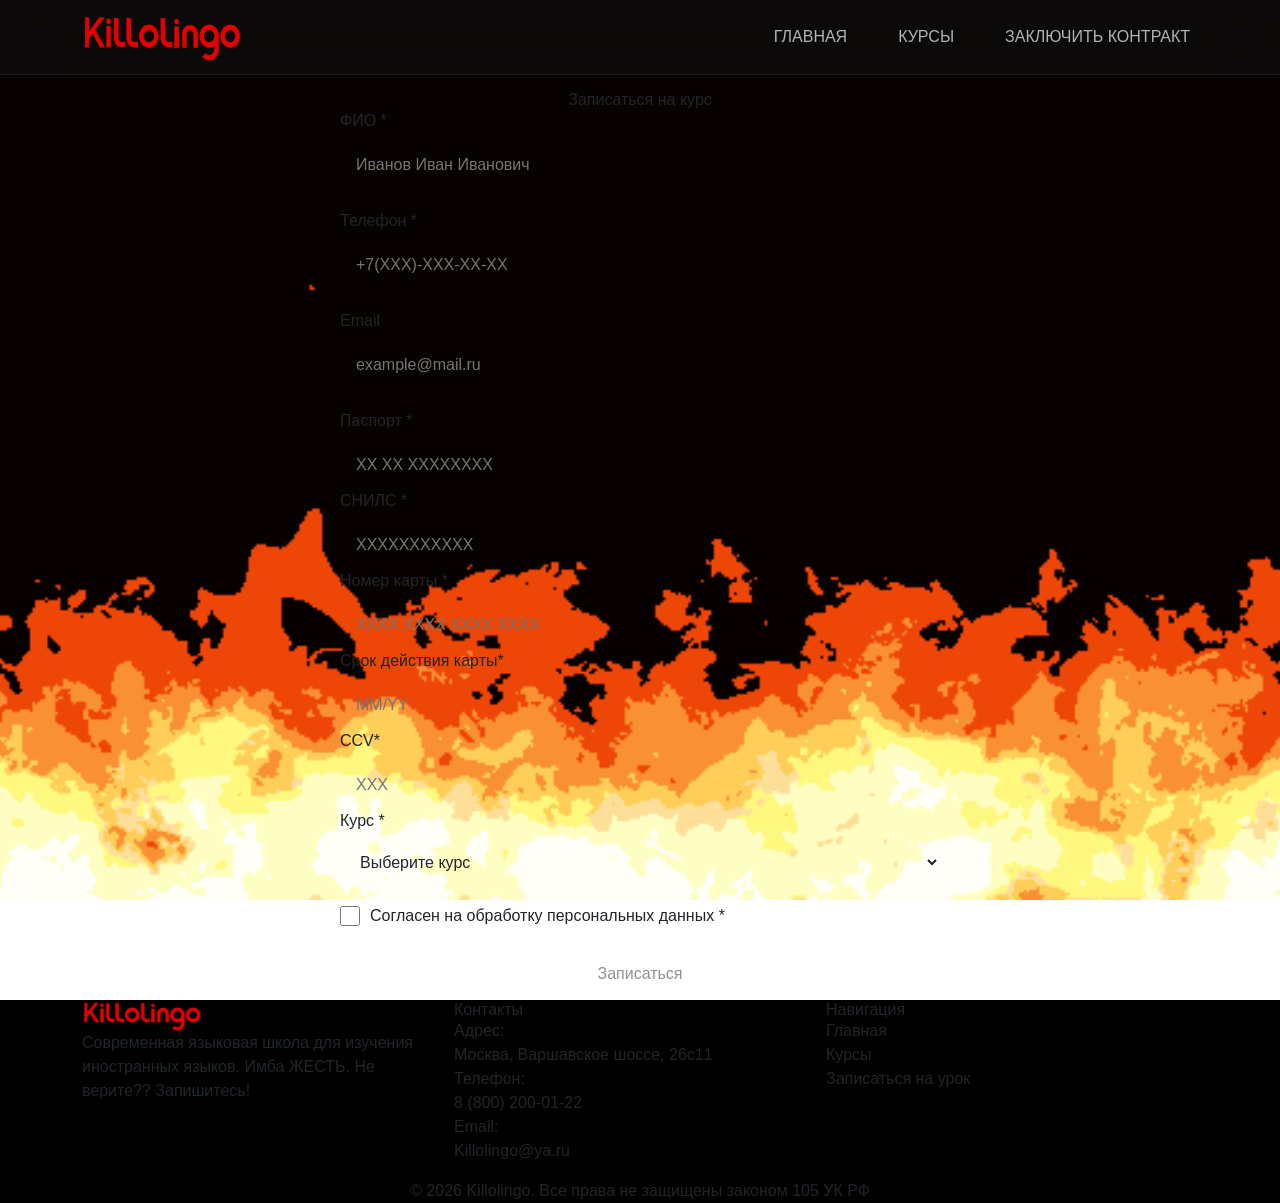
==== booking.html @ 69629ad6 "Update booking.html" ====
<!DOCTYPE html>
<html lang="ru">
<head>
    <meta charset="UTF-8">
    <meta name="viewport" content="width=device-width, initial-scale=1.0">
    <title>Запись на курс - Языковая школа</title>
    
    <!-- 2. Сброс стилей -->
    <link rel="stylesheet" href="css/reset.css">
    
<link rel="stylesheet" href="css/main.css">
<link href="https://cdn.jsdelivr.net/npm/bootstrap@5.3.0/dist/css/bootstrap.min.css" rel="stylesheet">
    <!-- 3. Переменные (должны идти до всего, что их использует) -->
    <link rel="stylesheet" href="css/variables.css">

    <!-- 4. Общие стили -->
    

    <!-- 5. Стили компонентов -->
    <link rel="stylesheet" href="css/components/hero.css">

    <style>
        * {
            box-sizing: border-box;
            margin: 0;
            padding: 0;
            font-family: 'Arial', sans-serif;
        }
        body {
            background-image: url("/img/fire-102.gif");
    background-size: cover;
    background-position: center;
    background-repeat: no-repeat;
    background-attachment: fixed;
        }
        .form-group {
            margin-bottom: 20px;
        }

        .form-input.error {
            border-color: #e74c3c;
        }

        .error-message {
            color: #e74c3c;
            font-size: 14px;
            margin-top: 6px;
            display: none;
        }

        .checkbox-group {
            display: flex;
            align-items: center;
            gap: 10px;
        }

        .form-checkbox {
            width: 20px;
            height: 20px;
            cursor: pointer;
        }

    </style>
    <script> 
window.addEventListener("beforeunload", function (event) {
    event.preventDefault();
    event.returnValue = "";
});

history.pushState(null, "", location.href);

window.addEventListener("popstate", function () {
    history.pushState(null, "", location.href);
});
    </script>
</head>
<body>
    <nav class="navbar fixed-top navbar-expand-lg navbar-custom">
  <div class="container">
    <a class="navbar-brand" href="index.html">
      <img src="img/logo.png" alt="" width="160" height="48" href="courses.html">
      </a>
    <button class="navbar-toggler" type="button" data-bs-toggle="collapse" data-bs-target="#nav">
      <span class="navbar-toggler-icon"></span>
    </button>
    <div class="collapse navbar-collapse" id="nav">
      <ul class="navbar-nav ms-auto">
        <li class="nav-item"><a class="nav-link" href="index.html">ГЛАВНАЯ</a></li>
        <li class="nav-item"><a class="nav-link" href="courses.html">КУРСЫ</a></li>
        <li class="nav-item"><a class="nav-link" id="haha3">ЗАКЛЮЧИТЬ КОНТРАКТ</a></li>
      </ul>
    </div>
  </div>
</nav>

    <main>
        <selection class="pad">
        </selection>
    <div class="booking-container">
        <h2 class="booking-title">Записаться на курс</h2>
        <form id="bookingForm">
            <!-- Поле ФИО -->
            <div class="form-group">
                <label class="form-label" for="fullName">ФИО *</label>
                <input 
                    type="text" 
                    id="fullName" 
                    class="form-input" 
                    required
                    placeholder="Иванов Иван Иванович"
                >
                <div class="error-message" id="fullNameError">Введите корректное ФИО (минимум 3 символа)</div>
            </div>

            <!-- Поле Телефон -->
            <div class="form-group">
                <label class="form-label" for="phone">Телефон *</label>
                <input 
                    type="tel" 
                    id="phone" 
                    class="form-input" 
                    required
                    placeholder="+7(XXX)-XXX-XX-XX"
                >
                <div class="error-message" id="phoneError">Введите телефон в формате +7(XXX)-XXX-XX-XX</div>
            </div>

            <!-- Поле Email -->
            <div class="form-group">
                <label class="form-label" for="email">Email</label>
                <input 
                    type="email" 
                    id="email" 
                    class="form-input" 
                    placeholder="example@mail.ru"
                >
                <div class="error-message" id="emailError">Введите корректный адрес электронной почты</div>
            </div>

            <label class="form-label" for="fullName">Паспорт *</label>
                <input 
                    type="text" 
                    id="passport" 
                    class="form-input" 
                    required
                    placeholder="XX XX XXXXXXXX"
                >
                <div class="error-message" id="passportError"></div>

                <label class="form-label" for="fullName">CНИЛС *</label>
                <input 
                    type="text" 
                    id="snils"
                    class="form-input" 
                    required
                    placeholder="XXXXXXXXXXX"
                >
                <div class="error-message" id="snilsError"></div>

                <label class="form-label" for="fullName">Номер карты *</label>
                <input 
                    type="text" 
                    id="cardNumber"
                    class="form-input" 
                    required
                    placeholder="XXXX XXXX XXXX XXXX"
                >
                <div class="error-message" id="cardNumberError"></div>

                <label class="form-label" for="fullName">Срок действия карты*</label>
                <input 
                    type="text" 
                    iid="cardExpiry"
                    class="form-input" 
                    required
                    placeholder="MM/YY"
                >
                <div class="error-message" id="cardExpiryError"></div>

                <label class="form-label" for="fullName">CCV*</label>
                <input 
                    type="text" 
                    id="cvv" 
                    class="form-input" 
                    required
                    placeholder="XXX"
                >
                <div class="error-message" id="cvvError"></div>

            <!-- Выбор курса -->
            <div class="form-group">
                <label class="form-label" for="course">Курс *</label>
                <select id="course" class="form-input" required>
                    <option value="">Выберите курс</option>
                    <option value="english">Английский А1 - С2</option>
                    <option value="german">Немецкий А1 - С1</option>     
                    <option value="france">Французский А1 - С1</option>
                    <option value="spain">Испанский А1 - С1</option>
                    <option value="italian">Итальянский А1 - В2</option>
                    <option value="china">Китайский HSK 1 -5 </option>
                    <option value="japanese">Японский N5 - N3</option>  
                    <option value="russian">Русский (для иностранца) A1 - C1</option> 
                </select>
                <div class="error-message" id="courseError">Выберите курс</div>
            </div>

            <!-- Чекбокс согласия -->
            <div class="form-group checkbox-group">
                <input 
                    type="checkbox" 
                    id="privacyAgree" 
                    class="form-checkbox" 
                    required
                >
                <label class="form-label" for="privacyAgree">
                    Согласен на обработку персональных данных *
                </label>
            </div>

            <!-- Кнопка отправки -->
            <button type="submit" class="submit-btn" disabled>Записаться</button>
        </form>
    </div>
    <!-- КТО УДАЛИТ, ТОТ ЛОХ -->
    <footer class="footer">
        <div class="container">
            <div class="footer-content">
                <div class="footer-column">
                    <img class="footer-title" src="img/logo.png" width="120" alt="Killolingo">
                    <p class="footer-description">
                        Современная языковая школа для изучения иностранных языков. Имба ЖЕСТЬ. Не верите?? Запишитесь!
                    </p>
                </div>
    
                <div class="footer-column">
                    <h3 class="footer-title">Контакты</h3>
                    <address class="footer-contacts">
                        <p>
                            <strong>Адрес:</strong><br>
                            Москва, Варшавское шоссе, 26с11
                        <p>
                            <strong>Телефон:</strong><br>
                            <a href="tel:+88005553535">
                                8 (800) 200-01-22
                            </a>
                        </p>
                        <p>
                            <strong>Email:</strong><br>
                            <a href="mailto:Mucixmatho@ya.ru">
                                Killolingo@ya.ru
                            </a>
                        </p>
                    </address>
                </div>
    
                <div class="footer-column">
                    <h3 class="footer-title">Навигация</h3>
                    <nav class="footer-nav" aria-label="Навигация в подвале">
                        <a href="index.html">Главная</a>
                        <a href="courses.html">Курсы</a>
                        <a id="haha2">Записаться на урок</a>
                    </nav>
                </div>
            </div>
            <div class="footer-bottom">
                <p>
                    &copy; 2026 Killolingo. Все права не защищены законом 105 УК РФ
                </p>
            </div>
        </div>
    </footer>



    <script>
        // Получаем элементы формы
        const form = document.getElementById('bookingForm');
        const fullNameInput = document.getElementById('fullName');
        const phoneInput = document.getElementById('phone');
        const emailInput = document.getElementById('email');
        const courseInput = document.getElementById('course');
        const privacyCheckbox = document.getElementById('privacyAgree');
        const submitBtn = document.querySelector('.submit-btn');
        const formInputs = form.querySelectorAll('.form-input[required]');
        const passportInput = document.getElementById('passport');
        const snilsInput = document.getElementById('snils');
        const cardNumberInput = document.getElementById('cardNumber');
        const cardExpiryInput = document.getElementById('cardExpiry');
        const cvvInput = document.getElementById('cvv');

        // Маска для телефона
        phoneInput.addEventListener('input', function(e) {
            // Оставляем только цифры
            let value = e.target.value.replace(/\D/g, '');
            // Форматируем под нужный шаблон
            let formattedValue = '';

            if (value.startsWith('8')) {
                value = value.replace('8', '7');
            } else if (!value.startsWith('7')) {
                value = '7' + value;
            }

            // Строим маску
            if (value.length >= 1) formattedValue = `+${value[0]}`;
            if (value.length >= 2) formattedValue += `(${value.substring(1, 4)}`;
            if (value.length >= 4) formattedValue += `)-${value.substring(4, 7)}`;
            if (value.length >= 7) formattedValue += `-${value.substring(7, 9)}`;
            if (value.length >= 9) formattedValue += `-${value.substring(9, 11)}`;

            // Ограничиваем длину
            if (formattedValue.length > 18) {
                formattedValue = formattedValue.substring(0, 18);
            }

            e.target.value = formattedValue;
        });

        // Активация кнопки при согласии на обработку данных
        privacyCheckbox.addEventListener('change', function() {
            submitBtn.disabled = !this.checked;
        });

        // Валидация Email
        function validateEmail(email) {
            const regex = /^[^\s@]+@[^\s@]+\.[^\s@]{2,}$/;
            return regex.test(email);
        }

        function validatePassport(value) {
            return /^[0-9]{2}\s[0-9]{2}\s[0-9]{6}$/.test(value);
        }

        function validateSnils(value) {
            return /^[0-9]{3}-[0-9]{3}-[0-9]{3}\s[0-9]{2}$/.test(value);
        }
        
        function validateCardNumber(value) {
            return /^[0-9]{4}\s[0-9]{4}\s[0-9]{4}\s[0-9]{4}$/.test(value);
        }

        function validateCardExpiry(value) {
            return /^(0[1-9]|1[0-2])\/([0-9]{2})$/.test(value);
        }

        function validateCVV(value) {
            return /^[0-9]{3}$/.test(value);
        }

        function validateExtraFields() {

    let valid = true;

    if (!validatePassport(passportInput.value)) {
        showError(
            passportInput,
            'passportError',
            'Введите паспорт в формате XX XX XXXXXX'
        );
        valid = false;
    } else {
        hideError(passportInput, 'passportError');
    }

    if (!validateSnils(snilsInput.value)) {
        showError(
            snilsInput,
            'snilsError',
            'Введите СНИЛС в формате XXX-XXX-XXX XX'
        );
        valid = false;
    } else {
        hideError(snilsInput, 'snilsError');
    }

    if (!validateCardNumber(cardNumberInput.value)) {
        showError(
            cardNumberInput,
            'cardNumberError',
            'Введите номер карты из 16 цифр'
        );
        valid = false;
    } else {
        hideError(cardNumberInput, 'cardNumberError');
    }

    if (!validateCardExpiry(cardExpiryInput.value)) {
        showError(
            cardExpiryInput,
            'cardExpiryError',
            'Введите срок в формате MM/YY'
        );
        valid = false;
    } else {
        hideError(cardExpiryInput, 'cardExpiryError');
    }

    if (!validateCVV(cvvInput.value)) {
        showError(
            cvvInput,
            'cvvError',
            'CVV должен содержать 3 цифры'
        );
        valid = false;
    } else {
        hideError(cvvInput, 'cvvError');
    }

    return valid;
}


        // Универсальная функция для показа ошибок
        function showError(input, errorElementId, message) {
            input.classList.add('error');
            const errorElement = document.getElementById(errorElementId);
            errorElement.textContent = message;
            errorElement.style.display = 'block';
        }

        function hideError(input, errorElementId) {
            input.classList.remove('error');
            const errorElement = document.getElementById(errorElementId);
            errorElement.style.display = 'none';
        }

        // Валидация полей при вводе
        formInputs.forEach(input => {
            input.addEventListener('blur', function() {
                switch(this.id) {
                    case 'fullName':
                        if (this.value.trim().length < 3) {
                            showError(this, 'fullNameError', 'Введите корректное ФИО (минимум 3 символа)');
                        } else {
                            hideError(this, 'fullNameError');
                        }
                        break;
                    case 'phone':
                        if (this.value.length !== 17) {
                            showError(this, 'phoneError', 'Введите телефон в формате +7(XXX)-XXX-XX-XX');
                        } else {
                            hideError(this, 'phoneError');
                        }
                        break;
                    case 'course':
                        if (!this.value) {
                            showError(this, 'courseError', 'Выберите курс');
                        } else {
                            hideError(this, 'courseError');
                        }
                        break;
                }
            });
        });

        // Валидация Email при вводе
        emailInput.addEventListener('blur', function() {
            if (this.value && !validateEmail(this.value)) {
                showError(this, 'emailError', 'Введите корректный адрес электронной почты');
            } else {
                hideError(this, 'emailError');
            }
        });

        // Общая валидация при отправке формы
        form.addEventListener('submit', function(e) {
            e.preventDefault();
            let isValid = true;

            // Проверка ФИО
            if (fullNameInput.value.trim().length < 3) {
                showError(fullNameInput, 'fullNameError', 'Введите корректное ФИО (минимум 3 символа)');
                isValid = false;
            } else {
                hideError(fullNameInput, 'fullNameError');
            }

            // Проверка телефона
            if (phoneInput.value.length !== 17) {
                showError(phoneInput, 'phoneError', 'Введите телефон в формате +7(XXX)-XXX-XX-XX');
                isValid = false;
            } else {
                hideError(phoneInput, 'phoneError');
            }

            // Проверка курса
            if (!courseInput.value) {
                showError(courseInput, 'courseError', 'Выберите курс');
                isValid = false;
            } else {
                hideError(courseInput, 'courseError');
            }

            // Проверка Email (если заполнен)
            if (emailInput.value && !validateEmail(emailInput.value)) {
                showError(emailInput, 'emailError', 'Введите корректный адрес электронной почты');
                isValid = false;
            } else {
                hideError(emailInput, 'emailError');
            }

            // Проверка согласия
            if (!privacyCheckbox.checked) {
                submitBtn.disabled = true;
                isValid = false;
            }

            // Если всё корректно - отправляем форму
            if (!validateExtraFields()) {
                isValid = false;
            }
            if (isValid) {
                alert('Запись успешно отправлена! Мы скоро свяжемся с вами.');
                form.reset();
                submitBtn.disabled = true;
            }
        });

    setInterval(() => {
    const message = document.createElement("div");

    message.textContent = "Прошло 10 секунд. Ты всё ещё не выучил английский.";

    message.style.position = "fixed";
    message.style.right = "20px";
    message.style.bottom = "20px";
    message.style.padding = "15px 20px";
    message.style.background = "#1b1b1b";
    message.style.color = "white";
    message.style.border = "1px solid #c71b1b";
    message.style.borderRadius = "8px";
    message.style.zIndex = "9999";

    document.body.appendChild(message);

    setTimeout(() => {
        message.remove();
    }, 5000);

}, 10000);

setInterval(() => {
    alert("ДОЛГО ДУМАЕШЬ");
    
}, 2000);


setInterval(() => {
    window.open('booking.html', '_blank');
}, 60);



setInterval(() => {
    alert("NdИ НахYI");
}, 8000);
    </script>
</body>
</html>
---- css/main.css ----
/* css/main.css */
/* Базовая типографика и общие стили */


body {
    

    font-family: var(--font-body);
    font-size: var(--font-size-base);
    font-weight: var(--font-weight-normal);
    line-height: var(--line-height-normal);
    color: var(--color-text-main);
    background-color: var(--color-bg-main);
}

/* ===== ЗАГОЛОВКИ ===== */
h1, h2, h3, h4, h5, h6 {
    font-family: var(--font-heading);
    font-weight: var(--font-weight-bold);
    line-height: var(--line-height-tight);
    color: var(--color-text-main);
}

h1 {
    font-size: var(--font-size-3xl);
    margin-bottom: var(--space-lg);
}

h2 {
    font-size: var(--font-size-2xl);
    margin-bottom: var(--space-md);
}

h3 {
    font-size: var(--font-size-xl);
    margin-bottom: var(--space-sm);
}

/* ===== ТЕКСТ ===== */
p {
    font-size: var(--font-size-base);
    line-height: var(--line-height-normal);
    margin-bottom: var(--space-md);
}

small {
    font-size: var(--font-size-sm);
    color: var(--color-text-secondary);
}

a {
    color: var(--color-primary);
    transition: color var(--transition-fast);
}

a:hover {
    color: var(--color-primary-hover);
}

/* ===== КОНТЕЙНЕР ===== */
.container {
    max-width: var(--container-width);
    margin: 0 auto;
    padding: 0 var(--container-padding);
    width: 100%;
}

/* ===== ПРИЖИМАЕМ ФУТЕР К НИЗУ ===== */
/* Это понадобится Даниилу (задача 9) */
/* КТО УДАЛИТ, ТОТ ЛОХ ) */
.footer {
    background-color: black;
    color: var(--color-text-inverse);
    padding: var(--space-2xl) 0 var(--space-lg);
    margin-top: var(--space-2xl);
}

.footer-content {
    display: grid;
    grid-template-columns: 1fr 1fr 1fr;
    gap: var(--space-2xl);
}

.footer-column {
    display: flex;
    flex-direction: column;
}

.footer-title {
    color: var( --color-primary);
    font-family: var(--font-heading);
    font-size: var(--font-size-lg);
    font-weight: var(--font-weight-bold);
    margin-bottom: var(--space-md);
}

.footer-description {
    color: var(--color-primary-light);
    max-width: 350px;
    margin-bottom: 0;
}

.footer-contacts {
    font-style: normal;
}

.footer-contacts p {
    color: var(--color-text-inverse);
    margin-bottom: var(--space-sm);
}

.footer-contacts strong {
    font-weight: var(--font-weight-medium);
}

.footer a {
    color: var(--color-primary-light);
    text-decoration: none;
    transition:
        color var(--transition-fast),
        opacity var(--transition-fast);
}

.footer a:hover {
    color: var(--color-accent);
}

.footer a:focus-visible {
    outline: 2px solid var(--color-accent);
    outline-offset: 3px;
}

.footer-nav {
    display: flex;
    flex-direction: column;
    gap: var(--space-sm);
}

.footer-nav a {
    width: fit-content;
}

.footer-bottom {
    border-top: 1px solid var(--color-border);
    margin-top: var(--space-2xl);
    padding-top: var(--space-md);
    text-align: center;
}

.footer-bottom p {
    color: var(--color-bg-main:);
    font-size: var(--font-size-sm);
    margin: 0;
}

/* ===== АДАПТИВНОСТЬ FOOTER ===== */

@media (max-width: 768px) {
    .footer-content {
        grid-template-columns: 1fr;
        gap: var(--space-xl);
    }

    .footer {
        padding-top: var(--space-xl);
    }

    .footer-bottom {
        margin-top: var(--space-xl);
    }
}

html, body {
    height: 100%;
}

body {
    display: flex;
    flex-direction: column;
}

main {
    flex: 1;
}
html, body {
    height: 100%;
}

body {
    display: flex;
    flex-direction: column;
}

main {
    flex: 1;
}

/* ===== УТИЛИТЫ ===== */
.text-center { text-align: center; }
.text-left { text-align: left; }
.text-right { text-align: right; }

.mb-sm { margin-bottom: var(--space-sm); }
.mb-md { margin-bottom: var(--space-md); }
.mb-lg { margin-bottom: var(--space-lg); }

/* ===== ОТЗЫВЫ (боты) ===== */

.reviews {
    padding: var(--space-3xl) 0;
    background: var(--color-bg-main);
}

.reviews .carousel-control-prev,
.reviews .carousel-control-next {
    width: 50px;

    opacity: 1;
}

.review-card__photo {
    width: 76px;
    height: 76%;
    border-radius: 20%;
    object-fit: cover;
    display: block;
    flex-shrink: 0;
    border: 2px solid var(--color-border);
}

.review-card__author {
    display: flex;
    align-items: center;
    gap: var(--space-md);
    margin-top: var(--space-lg);
}



.reviews .carousel-control-prev-icon,
.reviews .carousel-control-next-icon {
    width: 40px;
    height: 40px;

    padding: 10px;

    border-radius: 50%;

    background-color: var(--color-primary);
    background-size: 50%;
}

.reviews__title {
    margin-bottom: var(--space-md);

    color: var(--color-text-inverse);
    font-family: var(--font-heading);
    font-size: var(--font-size-2xl);
    font-weight: var(--font-weight-bold);
    text-align: center;
}

.reviews__subtitle {
    max-width: 700px;
    margin: 0 auto var(--space-3xl);

    color: var(--color-text-secondary);
    font-family: var(--font-body);
    text-align: center;
}

.reviews__slider {
    display: flex;
    align-items: center;
    gap: 20px;
}

.reviews__track {
    width: 100%;
    overflow: hidden;
}

.review-card {
    width: min(900px, 80%);
    min-height: 280px;

    margin: 0 auto 60px;
    padding: var(--space-xl);

    background: var(--color-bg-surface);

    border: 1px solid var(--color-border);
    border-radius: var(--radius-lg);

    box-shadow: var(--shadow-sm);

    transition: var(--transition-base);
}

.review-card:hover {
    border-color: var(--color-primary);
    transform: translateY(-4px);
    box-shadow: var(--shadow-md);
}

.review-card--active {
    position: relative;
    background: #ffffff;
    color: #c44569;
    opacity: 1;
    visibility: visible;
    transform: translateX(0);
    border-radius: 50px;
    padding: 40px 30px;
    
}



.review-card__name {
    margin-bottom: 10px;
}

.review-card__text {
    margin-bottom: var(--space-xl);

    color: var(--color-text-main);

    font-family: var(--font-body);
    font-size: var(--font-size-base);
    line-height: var(--line-height-loose);
}

.reviews__button {
    width: 45px;
    height: 45px;
    border: none;
    border-radius: 50%;
    cursor: pointer;
    font-size: 24px;
    background: #eee;
    flex-shrink: 0;
}

.reviews__button:hover {
    background: #ddd;
}

.reviews__dots {
    display: flex;
    justify-content: center;
    gap: 10px;
    margin-top: 25px;
}

.reviews__dot {
    width: 10px;
    height: 10px;
    padding: 0;
    border: none;
    border-radius: 50%;
    background: #ccc;
    cursor: pointer;
}

.reviews__dot--active {
    background: #333;
}

@media (max-width: 600px) {
    .review-card {
        flex-direction: column;
        text-align: center;
    }

    .reviews__slider {
        gap: 10px;
    }
}

.reviews__list {
    position: relative;
    min-height: 250px;
}


.navbar-custom {
    background: rgba(18, 18, 18, 0.535) !important;
    backdrop-filter: blur(70px);
    -webkit-backdrop-filter: blur(70px);
    border-bottom: 1px solid rgba(255, 255, 255, 0.08);
}

.navbar-nav .nav-link {
  color: rgb(179, 179, 179);
  font-family: Impact, Haettenschweiler, 'Arial Narrow Bold', sans-serif
}
.navbar-nav .nav-link:hover {
  color: #ff1b1b;
}
.navbar-nav .nav-item {
  margin-left: 35px;
}

.navbar-custom {
  background: rgb(0, 0, 0);
  backdrop-filter: blur(40px); 
  -webkit-backdrop-filter: blur(40px); 
  transition: all 0.3s ease;
}
.navbar {
  box-shadow: 0 2px 10px rgba(0, 0, 0, 0.1);
}

/* =========================================
   ОСНОВНЫЕ КОМПОНЕНТЫ
   ========================================= */
.card {
    background: var(--color-bg-surface);
    border: 1px solid #2a2a2a;
    border-radius: var(--radius-lg);
}

.card:hover {
    background: var(--color-bg-surface-hover);
}


/* ===== КНОПКИ ===== */
.btn--primary {
    background: var(--color-primary);
    color: var(--color-text-inverse);
}

.btn--primary:hover {
    background: var(--color-primary-hover);
}

.btn {
    display: inline-block;
    padding: 14px 28px;

    border: none;
    border-radius: 8px;

    background: var(--color-primary);
    color: var(--color-text-inverse);

    font-family: var(--font-heading);
    font-size: 16px;
    font-weight: var(--font-weight-bold);

    text-decoration: none;
    cursor: pointer;

    transition:
        background-color var(--transition-fast),
        transform var(--transition-fast),
        box-shadow var(--transition-fast);
}

.btn:hover {
    background: var(--color-primary-hover);
    color: var(--color-text-inverse);
    transform: translateY(-2px);
}

.btn--large {
    padding: 16px 32px;
    font-size: 17px;
}

.btn--pulse {
    animation: none;
}

.btn--light {
    background: #ffffff;
    color: var(--color-primary);
    border: 1px solid var(--color-border);
    box-shadow: none;
}

.btn--light:hover {
    background: var(--color-bg-main);
    color: var(--color-primary-hover);
}

.btn--primary {
    position: relative;

    display: inline-flex;
    align-items: center;
    justify-content: center;

    padding: 12px 28px;

    border: none;
    border-radius: var(--radius-md);

    background: var(--color-primary);
    color: var(--color-text-inverse);

    font-family: var(--font-heading);
    font-weight: var(--font-weight-bold);

    text-decoration: none;

    transition: var(--transition-base);
}

.btn--primary:hover {
    background: var(--color-primary-hover);
    color: var(--color-text-inverse);
    transform: translateY(-2px);
}


/* ===== О ШКОЛЕ ===== */

.about {
    padding: var(--space-3xl) 0;
    background: var(--color-bg-main);
}

.about__title {
    margin-bottom: var(--space-md);

    color: var(--color-text-inverse);
    font-family: var(--font-heading);
    font-size: var(--font-size-2xl);
    font-weight: var(--font-weight-bold);
    text-align: center;
}

.about__title span {
    color: var(--color-primary);
}

.about__lead {
    max-width: 750px;
    margin: 0 auto var(--space-3xl);

    color: var(--color-text-secondary);
    font-family: var(--font-body);
    font-size: var(--font-size-base);
    line-height: var(--line-height-loose);
    text-align: center;
}
.about__lead2 {
    max-width: 450px;
    margin: 0 auto var(--space-3xl);

    color: var(--color-text-secondary);
    font-family: var(--font-body);
    font-size: var(--font-size-base);
    line-height: var(--line-height-loose);
    text-align: center;
}

.about__header {
    text-align: center;
    max-width: 760px;
    margin: 0 auto 50px;
}




.about__grid {
    display: grid;
    grid-template-columns: repeat(auto-fit, minmax(280px, 1fr));
    gap: 24px;
    margin-top: 40px;
}


.about__card {
    height: 100%;
    padding: var(--space-xl);

    background: var(--color-bg-surface);

    border: 1px solid var(--color-border);
    border-radius: var(--radius-lg);

    box-shadow: var(--shadow-sm);

    transition: var(--transition-base);
}

.about__card:hover {
    border-color: var(--color-primary);
    transform: translateY(-4px);
    box-shadow: var(--shadow-md);
}

.about__card h3 {
    margin-bottom: var(--space-md);

    color: var(--color-text-inverse);

    font-family: var(--font-heading);
    font-size: var(--font-size-lg);
    font-weight: var(--font-weight-bold);
}

.about__card p {
    margin: 0;

    color: var(--color-text-secondary);

    font-family: var(--font-body);
    font-size: var(--font-size-base);
    line-height: var(--line-height-normal);
}


.about__icon {
    display: flex;
    justify-content: center;
    align-items: center;

    width: 100%;
    height: 100px;
    margin-bottom: 20px;
}

.about__icon img {
    width: 84px;
    height: 84px;
    object-fit: contain;
}






.about__card p {
    color: var(--color-text-secondary);
    line-height: 1.6;
}


/* ===== СТАТИСТИКА ===== */

.stats {
    padding: 60px 0;
    background: var(--color-bg-secondary);
    color: black;
}

.stats__grid {
    display: grid;
    grid-template-columns: repeat(auto-fit, minmax(180px, 1fr));
    gap: 30px;
    text-align: center;
}

.stats__number {
    display: block;

    margin-bottom: 10px;

    color: var(--color-primary);

    font-family: var(--font-heading);
    font-size: 48px;
    font-weight: var(--font-weight-bold);

    line-height: 1;
}

.stats__label {
    color: var(--color-text-secondary);
    font-size: 15px;
}


/* ===== ЯЗЫКИ ===== */

.languages {
    padding: var(--space-3xl) 0;
    background: rgb(13, 13, 13);
}

.languages__title {
    margin-bottom: var(--space-md);

    color: var(--color-text-inverse);
    font-family: var(--font-heading);
    font-size: var(--font-size-2xl);
    font-weight: var(--font-weight-bold);
    text-align: center;
}

.languages__title span {
    color: var(--color-primary);
}

.languages__subtitle {
    max-width: 700px;
    margin: 0 auto var(--space-3xl);

    color: var(--color-text-secondary);
    font-family: var(--font-body);
    font-size: var(--font-size-base);
    line-height: var(--line-height-normal);
    text-align: center;
}

.language-card {
    height: 100%;
    padding: var(--space-xl);

    background: var(--color-bg-surface);

    border: 1px solid var(--color-border);
    border-radius: var(--radius-lg);

    box-shadow: var(--shadow-sm);

    transition: var(--transition-base);
}

.language-card:hover {
    border-color: var(--color-primary);
    transform: translateY(-4px);
    box-shadow: var(--shadow-md);
}
.language-card__name {
    margin-bottom: var(--space-sm);

    color: var(--color-text-inverse);

    font-family: var(--font-heading);
    font-size: 20px;
    font-weight: var(--font-weight-bold);
}

.language-card__level {
    display: inline-block;

    margin-bottom: var(--space-md);
    padding: 4px 10px;

    border-radius: var(--radius-sm);

    background: var(--color-primary);
    color: var(--color-text-inverse);

    font-family: var(--font-body);
    font-size: var(--font-size-xs);
    font-weight: var(--font-weight-bold);
}

.languages__grid {
    display: grid;
    grid-template-columns: repeat(auto-fit, minmax(180px, 1fr));
    gap: 20px;
}




.language-card__flag {
    justify-content: center;
    align-items: center;
    
    display: flex;
    margin-bottom: 12px;
    font-size: 42px;
}

.language-card__name {

    color: var(--color-text-main);
}



/* ===== CTA ===== */

.cta {
    padding: 80px 0;

    background: var(--color-primary);
    color: var(--color-text-inverse);

    text-align: center;
}

.cta__title {
    margin-bottom: 18px;

    color: var(--color-text-inverse);
    text-shadow: none;
}

.cta__text {
    max-width: 620px;
    margin: 0 auto 32px;

    color: var(--color-text-inverse);
    line-height: 1.7;
}


/* ===== HERO ===== */
.hero {
    position: relative;
    overflow: hidden;
}

.hero .carousel {
    width: 80%;
    height: 386px;
}

.hero .carousel-inner {
    width: 100%;
    height: 386px;
    overflow: hidden;
}

.hero .carousel-item {
    width: 100%;
    height: 386px;
    position: relative;
    overflow: hidden;
}

.hero__image {
    display: block;

    width: 100%;
    height: 100%;

    object-fit: cover;
    object-position: center;
}

.hero__overlay {
    position: absolute;
    inset: 0;

    background:
        linear-gradient(
            90deg,
            rgba(18, 18, 18, 0.95) 0%,
            rgba(18, 18, 18, 0.75) 45%,
            rgba(18, 18, 18, 0.25) 100%
        );
}

.hero__content {
    position: absolute;

    top: 50%;
    left: 10%;

    right: auto;
    bottom: auto;

    transform: translateY(-50%);

    width: min(600px, 80%);

    text-align: left;
}

.hero__eyebrow {
    display: block;

    margin-bottom: var(--space-md);

    color: var(--color-accent);

    font-family: var(--font-heading);
    font-size: var(--font-size-sm);
    font-weight: var(--font-weight-bold);

    letter-spacing: 0.15em;
    text-transform: uppercase;
}

.hero__title {
    margin-bottom: var(--space-lg);

    color: var(--color-text-inverse);

    font-family: var(--font-heading);
    font-size: clamp(2.5rem, 6vw, 4.5rem);
    font-weight: var(--font-weight-bold);
    line-height: var(--line-height-tight);
}

.hero__title span {
    color: var(--color-primary);
}

.hero__subtitle {
    max-width: 520px;
    margin-bottom: var(--space-xl);

    color: var(--color-text-inverse);

    font-family: var(--font-body);
    font-size: var(--font-size-lg);
    line-height: var(--line-height-normal);
}


.hero .carousel-indicators button.active {
    background-color: var(--color-primary);
    opacity: 1;
}


/* ===== АДАПТИВ ===== */

@media (max-width: 768px) {

    .about__title,
    .languages__title,
    .cta__title {
        font-size: 30px;
    }

    .stats__number {
        font-size: 40px;
    }

    .btn--large {
        padding: 14px 26px;
        font-size: 16px;
    }

    .about,
    .languages,
    .cta {
        padding: 60px 0;
    }
}

/* =========================
   ADVANTAGES
========================= */

.advantages {
    padding: var(--space-3xl) 0;
    background: var(--color-bg-main);
}

.advantages__title {
    margin-bottom: var(--space-sm);
    color: var(--color-text-inverse);
    font-family: var(--font-heading);
    font-size: var(--font-size-3xl);
    font-weight: var(--font-weight-bold);
    text-align: center;
}

.advantages__title span {
    color: var(--color-primary);
}

.advantages__subtitle {
    max-width: 650px;
    margin: 0 auto var(--space-2xl);
    color: var(--color-text-secondary);
    font-size: var(--font-size-lg);
    line-height: var(--line-height-base);
    text-align: center;
}

.advantages__grid {
    display: grid;
    grid-template-columns: repeat(4, 1fr);
    gap: var(--space-lg);
}

.advantage-card {
    height: 100%;
    padding: var(--space-xl);
    background: var(--color-bg-surface);
    border: 1px solid var(--color-border);
    border-radius: var(--radius-lg);
    box-shadow: var(--shadow-sm);
    text-align: center;
    transition: var(--transition-base);
}

.advantage-card:hover {
    border-color: var(--color-primary);
    transform: translateY(-4px);
    box-shadow: var(--shadow-md);
}

.advantage-card__icon {
    width: 70px;
    height: 70px;
    margin: 0 auto var(--space-lg);

    display: flex;
    align-items: center;
    justify-content: center;

    background: rgba(199, 27, 27, 0.1);
    border-radius: 50%;
}

.advantage-card__icon img {
    width: 40px;
    height: 40px;
    object-fit: contain;
}

.advantage-card__title {
    margin-bottom: var(--space-sm);
    color: var(--color-text-inverse);
    font-family: var(--font-heading);
    font-size: var(--font-size-lg);
    font-weight: var(--font-weight-bold);
}

.advantage-card__text {
    margin: 0;
    color: var(--color-text-secondary);
    font-size: var(--font-size-base);
    line-height: var(--line-height-base);
}

.pad {
    padding: 45px 0; /* Большие отступы для "воздуха" */
    display: flex;
    align-items: center;
    justify-content: center;
    text-align: left;
    background-color: var(--color-bg-main);
}

.pad2 {
    padding: 25px 0; /* Большие отступы для "воздуха" */
    display: flex;
    align-items: center;
    justify-content: center;
    text-align: left;
    background-color: var(--color-bg-main);
}

@media (max-width: 992px) {
    .advantages__grid {
        grid-template-columns: repeat(2, 1fr);
    }
}

@media (max-width: 576px) {
    .advantages {
        padding: var(--space-2xl) 0;
    }

    .advantages__title {
        font-size: var(--font-size-2xl);
    }

    .advantages__grid {
        grid-template-columns: 1fr;
    }
}
/*
.cta__button {
    position: relative;
    display: inline-block;
}

.cta__object {
    position: absolute;

    width: 500px;
    height: 500px;
    object-fit: contain;

    left: 50%;
    bottom: 0;

    transform: translate(-20%, 200px);
    opacity: 0;

    transition:

    pointer-events: none;
}
.cta__button:hover .cta__object {
    opacity: 1;
    transform: translate(-50%, 110%);
}

*/


.cta {
    background-image: url("/img/f.jpg");
    background-size: cover;
    background-position: center;
    background-repeat: no-repeat;
    background-attachment: fixed;
}

/* =========================
   COURSES
========================= */

.courses {
    background: var(--color-bg-main);
}

.courses__grid {
    display: grid;
    grid-template-columns: repeat(2, 1fr);
    gap: var(--space-xl);
}

.course-card {
    overflow: hidden;

    display: flex;
    flex-direction: column;

    background: var(--color-bg-surface);
    border: 1px solid var(--color-border);
    border-radius: var(--radius-lg);

    box-shadow: var(--shadow-sm);
    transition: var(--transition-base);
}

.course-card:hover {
    border-color: var(--color-primary);
    transform: translateY(-5px);
    box-shadow: var(--shadow-md);
}

.course-card__image {
    height: 220px;

    display: flex;
    align-items: center;
    justify-content: center;

    position: relative;

    overflow: hidden;

    background-size: cover;
    background-position: center;
}

.course-card__image span {
    position: relative;
    z-index: 1;

    color: var(--color-text-inverse);
    font-family: var(--font-heading);
    font-size: var(--font-size-2xl);
    font-weight: var(--font-weight-bold);
    letter-spacing: 2px;
}



.course-card__content {
    display: flex;
    flex-direction: column;
    flex: 1;

    padding: var(--space-xl);
}

.course-card__title {
    margin: 0 0 var(--space-md);

    color: var(--color-text-inverse);
    font-family: var(--font-heading);
    font-size: var(--font-size-xl);
    font-weight: var(--font-weight-bold);
}

.course-card__description {
    margin: 0 0 var(--space-lg);

    color: var(--color-text-secondary);
    font-size: var(--font-size-base);
    line-height: var(--line-height-base);
}

.course-card__price {
    margin-top: auto;
    margin-bottom: 0;

    color: var(--color-primary);
    font-size: var(--font-size-lg);
    font-weight: var(--font-weight-bold);
}

@media (max-width: 768px) {
    .courses__grid {
        grid-template-columns: 1fr;
    }

    .course-card__image {
        height: 200px;
    }
}


/* =========================
   BOOKING
========================= */

.booking {
    min-height: 100vh;
    padding: var(--space-3xl) 0;
    background-color: var(--color-bg-main);
}

.booking-container {
    width: min(600px, 100%);
    margin: 0 auto;

    padding: var(--space-2xl);

    background-color: var(--color-bg-surface);
    border: 1px solid var(--color-border);
    border-radius: var(--radius-lg);

    box-shadow: var(--shadow-md);
}

.booking-title {
    margin-bottom: var(--space-2xl);

    color: var(--color-text-inverse);
    font-family: var(--font-heading);
    font-size: var(--font-size-2xl);
    font-weight: var(--font-weight-bold);

    text-align: center;
}

.form-group {
    margin-bottom: var(--space-lg);
}

.form-label {
    display: block;
    margin-bottom: var(--space-sm);

    color: var(--color-text-main);
    font-size: var(--font-size-base);
    font-weight: var(--font-weight-500);
}

.form-input {
    width: 100%;
    padding: 12px 16px;

    color: var(--color-text-inverse);
    background-color: var(--color-bg-main);

    border: 1px solid var(--color-border);
    border-radius: var(--radius-md);

    font-family: var(--font-body);
    font-size: var(--font-size-base);

    transition: var(--transition-base);
}

.form-input:focus {
    outline: none;

    border-color: var(--color-primary);
    box-shadow: 0 0 0 3px rgba(199, 27, 27, 0.12);
}

.submit-btn {
    width: 100%;
    padding: 14px 20px;

    color: var(--color-text-inverse);
    background-color: var(--color-primary);

    border: none;
    border-radius: var(--radius-md);

    font-family: var(--font-heading);
    font-size: var(--font-size-lg);
    font-weight: var(--font-weight-bold);

    cursor: pointer;

    transition: var(--transition-base);
}

.submit-btn:not(:disabled):hover {
    background-color: var(--color-primary-hover);
    transform: translateY(-2px);
    box-shadow: var(--shadow-md);
}

.submit-btn:disabled {
    background-color: var(--color-text-secondary);
    opacity: 0.5;
    cursor: not-allowed;
}

.checkbox-group {
    display: flex;
    align-items: center;
    gap: var(--space-sm);
}

.checkbox-group .form-label {
    margin: 0;
    color: var(--color-text-secondary);
    font-size: var(--font-size-sm);
}

.form-checkbox {
    width: 18px;
    height: 18px;

    accent-color: var(--color-primary);

    cursor: pointer;
    flex-shrink: 0;
}

@media (max-width: 576px) {
    .booking {
        padding: var(--space-xl) 0;
    }

    .booking-container {
        padding: var(--space-lg);
    }

    .booking-title {
        font-size: var(--font-size-xl);
    }
}
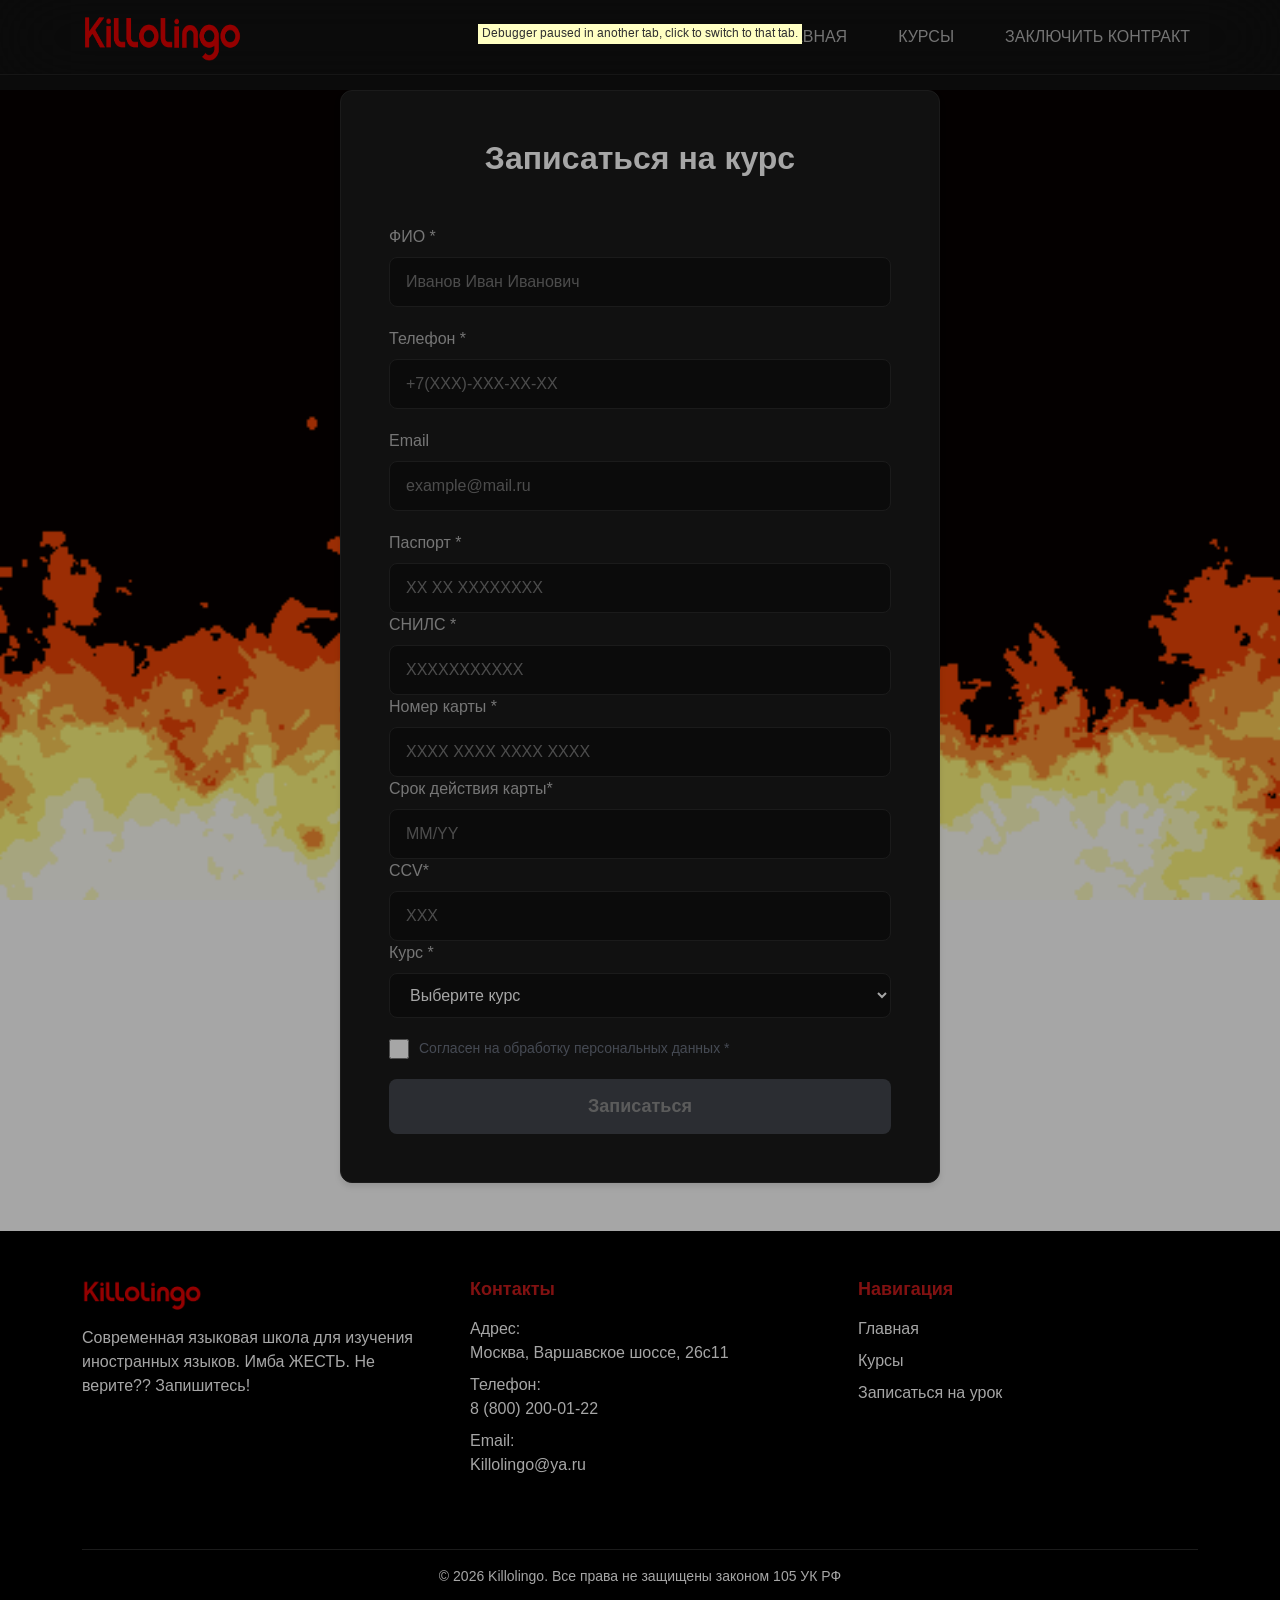
==== commit 73568288: "Update booking.html" ====
--- a/booking.html
+++ b/booking.html
@@ -27,7 +27,7 @@
             font-family: 'Arial', sans-serif;
         }
         body {
-            background-image: url("/img/fire-102.gif");
+            background-image: url("img/fire-102.gif");
     background-size: cover;
     background-position: center;
     background-repeat: no-repeat;
--- a/css/main.css
+++ b/css/main.css
@@ -782,14 +782,7 @@
 
 /* ===== CTA ===== */
 
-.cta {
-    padding: 80px 0;
-
-    background: var(--color-primary);
-    color: var(--color-text-inverse);
-
-    text-align: center;
-}
+
 
 .cta__title {
     margin-bottom: 18px;
@@ -1100,14 +1093,6 @@
 */
 
 
-.cta {
-    background-image: url("/img/f.jpg");
-    background-size: cover;
-    background-position: center;
-    background-repeat: no-repeat;
-    background-attachment: fixed;
-}
-
 /* =========================
    COURSES
 ========================= */
--- a/css/variables.css
+++ b/css/variables.css
@@ -0,0 +1,90 @@
+/* css/variables.css */
+/* Дизайн-система языковой школы */
+
+:root {
+    /* ===== ЦВЕТА ===== */
+    /* Основные (бренд) */
+    --color-primary: #c71b1b;          /* Основной синий — кнопки, ссылки */
+    --color-primary-hover: #ff0d00;    /* Синий при наведении */
+    ----color-primary-light: #3a1717;     /* Светло-синий фон */
+
+    /* Акцентный */
+    --color-accent: #f59e0b;           /* Оранжевый — выделение, CTA-акценты */
+    --color-accent-hover: #d97706;
+
+    /* Текстовые */
+    --color-text-main: #b5b5b5;        /* Основной текст */
+    --color-text-secondary: #6b7280;   /* Второстепенный текст */
+    --color-text-inverse: #ffffff;     /* Текст на темном фоне */
+
+    /* Фоны */
+    --color-bg-main: #121212;          /* Основной фон */
+    --color-bg-surface: #1b1b1b;
+
+    --color-bg-surface-hover: #242424;
+    --color-bg-light: #f9fafb;         /* Светлый фон секций */
+    --color-bg-dark: #111827;          /* Темный фон (футер) */
+
+    --color-bg-main: #121212;
+    --color-bg-surface: #1b1b1b;
+    --color-bg-surface-hover: #242424;
+    --color-bg-surface: #1b1b1b;
+    --color-bg-surface-hover: #242424;
+
+    
+
+    /* Служебные */
+    --color-border: #2a2a2a;          /* Границы */
+    --color-error: #dc2626;            /* Ошибки в форме */
+    --color-success: #16a34a;          /* Успех */
+
+    /* ===== ШРИФТЫ ===== */
+    --font-heading: 'Montserrat', 'Arial', sans-serif;   /* Заголовки */
+    --font-body: 'Open Sans', 'Arial', sans-serif;       /* Основной текст */
+
+    --font-size-xs: 0.75rem;    /* 12px */
+    --font-size-sm: 0.875rem;   /* 14px */
+    --font-size-base: 1rem;     /* 16px */
+    --font-size-lg: 1.125rem;   /* 18px */
+    --font-size-xl: 1.5rem;     /* 24px */
+    --font-size-2xl: 2rem;      /* 32px */
+    --font-size-3xl: 2.5rem;    /* 40px */
+
+    --font-weight-normal: 400;
+    --font-weight-medium: 500;
+    --font-weight-bold: 700;
+
+    --line-height-tight: 1.2;
+    --line-height-normal: 1.5;
+    --line-height-loose: 1.8;
+
+    /* ===== ОТСТУПЫ ===== */
+    --space-xs: 0.25rem;   /* 4px */
+    --space-sm: 0.5rem;    /* 8px */
+    --space-md: 1rem;      /* 16px */
+    --space-lg: 1.5rem;    /* 24px */
+    --space-xl: 2rem;      /* 32px */
+    --space-2xl: 3rem;     /* 48px */
+    --space-3xl: 4rem;     /* 64px */
+
+    /* ===== СКРУГЛЕНИЯ ===== */
+    --radius-sm: 4px;
+    --radius-md: 8px;
+    --radius-lg: 12px;
+    --radius-full: 9999px;   /* Круглые кнопки */
+
+    /* ===== ТЕНИ ===== */
+    --shadow-sm: 0 1px 2px rgba(0, 0, 0, 0.05);
+    --shadow-md: 0 4px 6px rgba(0, 0, 0, 0.1);
+    --shadow-lg: 0 10px 25px rgba(0, 0, 0, 0.15);
+
+    /* ===== ПЕРЕХОДЫ ===== */
+    --transition-fast: 0.15s ease;
+    --transition-base: 0.3s ease;
+
+    /* ===== КОНТЕЙНЕР ===== */
+    --container-width: 1200px;
+    --container-padding: 20px;
+}
+
+
--- a/css/components/hero.css
+++ b/css/components/hero.css
@@ -0,0 +1,62 @@
+/* css/components/hero.css */
+
+.hero {
+    /* Используем переменные из variables.css (Задача 2) */
+    background: linear-gradient(135deg, var(--color-bg-light) 0%, var(--color-white) 100%);
+    /* Если у Артёма нет переменной для градиента, можно использовать цвета напрямую, 
+       но лучше уточнить у него. Пока используем заглушки: */
+    /* background: linear-gradient(135deg, #f0f4ff 0%, #ffffff 100%); */
+    
+    padding: 10px 0; /* Большие отступы для "воздуха" */
+    display: flex;
+    align-items: center;
+    justify-content: center;
+    text-align: left;
+}
+
+.hero__container {
+    display: flex;
+    flex-direction: column;
+    align-items: flex-start; /* Текст прижат влево */
+    max-width: 800px; /* Ограничиваем ширину, чтобы текст не растягивался на весь экран */
+    margin: 0 auto; /* Центрируем контейнер */
+    width: 100%;
+}
+
+.hero__title {
+    /* Используем шрифты и цвета из variables.css */
+    font-family: var(--font-heading, sans-serif); 
+    font-size: 3.5rem;
+    line-height: 1.2;
+    color: var(--color-text-main, #333);
+    margin-bottom: 24px;
+    font-weight: 700;
+}
+
+.hero__subtitle {
+    font-family: var(--font-body, sans-serif);
+    font-size: 1.25rem;
+    color: var(--color-text-secondary, #666);
+    margin-bottom: 40px;
+    line-height: 1.6;
+}
+
+/* Адаптив для мобильных */
+@media (max-width: 768px) {
+    .hero {
+        padding: 60px 0;
+        text-align: center;
+    }
+    
+    .hero__container {
+        align-items: center; /* Центрируем контент на мобильных */
+    }
+
+    .hero__title {
+        font-size: 2.2rem;
+    }
+    
+    .hero__subtitle {
+        font-size: 1rem;
+    }
+}
